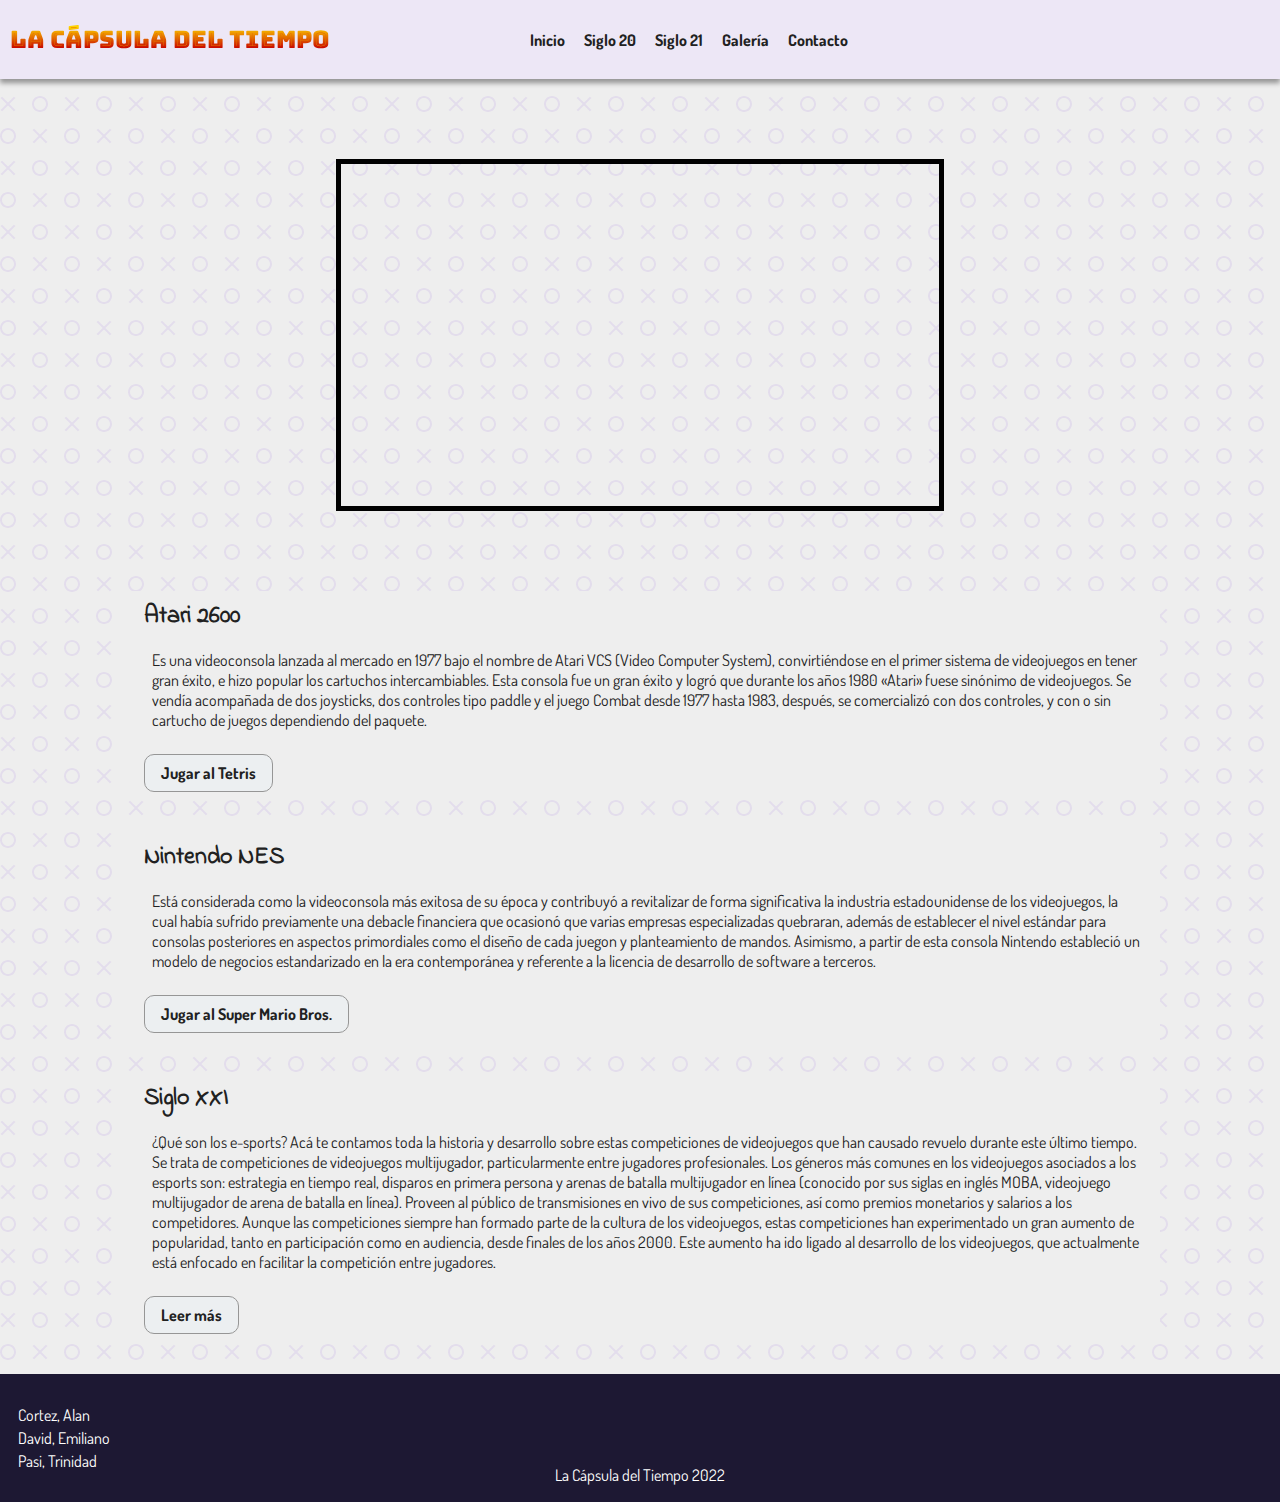
==== index.html @ 13a17578 "Game Overlays" ====
<!DOCTYPE html>
<html lang="es">
  <head>
    <meta charset="UTF-8">
    <meta http-equiv="X-UA-Compatible" content="IE=edge">
    <meta name="viewport" content="width=device-width, initial-scale=1.0">
    <title id="title">La cápsula del tiempo</title>
    <link rel="icon" href="img/freepik-al17.png" type="image/png" sizes="16x16">
    <!--CSS-->
    <link rel="stylesheet" href="style.css">
    <!--Google Fonts-->
    <link rel="preconnect" href="https://fonts.googleapis.com">
    <link rel="preconnect" href="https://fonts.gstatic.com" crossorigin>
    <link href="https://fonts.googleapis.com/css2?family=Bungee+Spice&family=Dosis&family=Indie+Flower&display=swap" rel="stylesheet">
    <!--Font Awesome-->
    <link rel="stylesheet" href="https://cdnjs.cloudflare.com/ajax/libs/font-awesome/6.2.0/css/all.min.css" integrity="sha512-xh6O/CkQoPOWDdYTDqeRdPCVd1SpvCA9XXcUnZS2FmJNp1coAFzvtCN9BmamE+4aHK8yyUHUSCcJHgXloTyT2A==" crossorigin="anonymous" referrerpolicy="no-referrer" />
  </head>
  <body>
    <!--header-->
    <header id="encabezado">
      <div class="logo">
        <h1>
          <a href="index.html">La cápsula del tiempo</a>
        </h1>
      </div>
      <!--nav-->
      <input type="checkbox" id="menu-check">
      <label id="menu" for="menu-check">
        <span id="menu-abrir">
          <i class="fa-solid fa-bars"></i>
        </span>
        <span id="menu-cerrar">
          <i class="fa-solid fa-skull-crossbones"></i>
        </span>
      </label>
      <nav>
        <ul>
          <li>
            <a href="index.html">Inicio</a>
          </li>
          <li>
            <a href="siglo-20.html">Siglo 20</a>
          </li>
          <li>
            <a href="siglo-21.html">Siglo 21</a>
          </li>
          <li>
            <a href="gallery.html">Galería</a>
          </li>
          <li>
            <a href="contacto.html">Contacto</a>
          </li>
        </ul>
      </nav>
    </header>
    <!--main-->
    <main>
      <header class="showcase">
        <div class="showcase-video">
          <iframe src="https://www.youtube.com/embed/j1XYbI6JcXI" title="La historia de los videojuegos" allowfullscreen></iframe>
        </div>
        <div class="showcase-img">
          <img src="img/consoles/pngwing-NintendoSwitch1a.png" alt="">
        </div>
      </header>
      <section class="stn-nota">
        <div class="nota1">
          <img src="/img/consoles/freepng-Atari2600.png" class="consola" alt="">
          <div>
            <h2>Atari 2600</h2>
            <p>Es una videoconsola lanzada al mercado en 1977 bajo el nombre de Atari VCS (Video Computer System), convirtiéndose en el primer sistema de videojuegos en tener gran éxito, e hizo popular los cartuchos intercambiables. Esta consola fue un gran éxito y logró que durante los años 1980 «Atari» fuese sinónimo de videojuegos. Se vendía acompañada de dos joysticks, dos controles tipo paddle y el juego Combat desde 1977 hasta 1983, después, se comercializó con dos controles, y con o sin cartucho de juegos dependiendo del paquete. </p>
            <a href="nota1.html" class="btn">Jugar al Tetris <i class="fas fa-angle-double-right"></i>
            </a>
          </div>
        </div>
      </section>
      <section class="stn-nota">
        <div class="nota2">
          <img src="/img/consoles/pngwing-NintendoES.png" class="consola" alt="">
          <div>
            <h2>Nintendo NES</h2>
            <p>Está considerada como la videoconsola más exitosa de su época y contribuyó a revitalizar de forma significativa la industria estadounidense de los videojuegos, la cual había sufrido previamente una debacle financiera que ocasionó que varias empresas especializadas quebraran, además de establecer el nivel estándar para consolas posteriores en aspectos primordiales como el diseño de cada juegon y planteamiento de mandos. Asimismo, a partir de esta consola Nintendo estableció un modelo de negocios estandarizado en la era contemporánea y referente a la licencia de desarrollo de software a terceros. </p>
            <a href="nota2.html" class="btn">Jugar al Super Mario Bros. <i class="fas fa-angle-double-right"></i>
            </a>
          </div>
        </div>
      </section>
      <section class="stn-nota">
        <div class="nota3">
          <img src="/img/consoles/pngwing-Wii.png" class="consola" alt="">
          <div>
            <h2>Siglo XXI</h2>
            <p>¿Qué son los e-sports? Acá te contamos toda la historia y desarrollo sobre estas competiciones de videojuegos que han causado revuelo durante este último tiempo. Se trata de competiciones de videojuegos multijugador, particularmente entre jugadores profesionales. Los géneros más comunes en los videojuegos asociados a los esports son: estrategia en tiempo real, disparos en primera persona y arenas de batalla multijugador en línea (conocido por sus siglas en inglés MOBA, videojuego multijugador de arena de batalla en línea). Proveen al público de transmisiones en vivo de sus competiciones, así como premios monetarios y salarios a los competidores. Aunque las competiciones siempre han formado parte de la cultura de los videojuegos, estas competiciones han experimentado un gran aumento de popularidad, tanto en participación como en audiencia, desde finales de los años 2000. Este aumento ha ido ligado al desarrollo de los videojuegos, que actualmente está enfocado en facilitar la competición entre jugadores.</p>
            <a href="siglo-21.html" class="btn">Leer más <i class="fas fa-angle-double-right"></i>
            </a>
          </div>
        </div>
      </section>
    </main>
    <aside></aside>
    <!--footer-->
    <footer>
      <div class="autores">
        <a href="https://github.com/athekat" target="_blank">Cortez, Alan</a>
        <a href="https://github.com/Emiliano723" target="_blank">David, Emiliano</a>
        <a href="https://github.com/TrinityPasi" target="_blank">Pasi, Trinidad</a>
      </div>
      <div class="footerlogo">
        <a href="index.html">La Cápsula del Tiempo 2022</a>
      </div>
      <div class="rrss">
        <span class="icorrss">
          <a href="https://www.facebook.com" target="_blank">
            <i class="fa-brands fa-facebook fa-lg"></i>
          </a>
        </span>
        <span class="icorrss">
          <a href="https://www.instagram.com" target="_blank">
            <i class="fa-brands fa-instagram fa-lg"></i>
          </a>
        </span>
        <span class="icorrss">
          <a href="https://www.twitter.com" target="_blank">
            <i class="fa-brands fa-twitter fa-lg"></i>
          </a>
        </span>
      </div>
    </footer>
  </body>
</html>
---- style.css ----
* {
    box-sizing: border-box;
  }
  :root {
    --color-bg: #eee;
    --color-bg-alt: #eceff1;
    --color-txt: #212121;
    --color-txt-alt: #fff;
    --color-fst: #ede7f6;
    --color-snd: #1d1833;
    --color-trd: #ffa500;
    --color-shad: #969696;
    --font-family-logo: "Bungee Spice", cursive;
    --font-family-fst: "Dosis", sans-serif;
    --font-family-alt: "Indie Flower", cursive;
    --font-bold: 700;
  }
  html {
    font-size: 1rem;
  }
  body {
    background-color: var(--color-bg);
    background-image: url("data:image/svg+xml,%3Csvg width='64' height='64' viewBox='0 0 64 64' xmlns='http://www.w3.org/2000/svg'%3E%3Cpath d='M8 16c4.418 0 8-3.582 8-8s-3.582-8-8-8-8 3.582-8 8 3.582 8 8 8zm0-2c3.314 0 6-2.686 6-6s-2.686-6-6-6-6 2.686-6 6 2.686 6 6 6zm33.414-6l5.95-5.95L45.95.636 40 6.586 34.05.636 32.636 2.05 38.586 8l-5.95 5.95 1.414 1.414L40 9.414l5.95 5.95 1.414-1.414L41.414 8zM40 48c4.418 0 8-3.582 8-8s-3.582-8-8-8-8 3.582-8 8 3.582 8 8 8zm0-2c3.314 0 6-2.686 6-6s-2.686-6-6-6-6 2.686-6 6 2.686 6 6 6zM9.414 40l5.95-5.95-1.414-1.414L8 38.586l-5.95-5.95L.636 34.05 6.586 40l-5.95 5.95 1.414 1.414L8 41.414l5.95 5.95 1.414-1.414L9.414 40z' fill='%23d1c4e9' fill-opacity='0.4' fill-rule='evenodd'/%3E%3C/svg%3E");
    font-family: var(--font-family-fst);
    color: var(--color-txt);
    height: 100%;
    margin: 0;
  }
  main {
    margin: 1rem 5rem 1rem;
    display: flex;
    flex-direction: column;
    min-height: 900px;
  }
  h1 {
    font-family: var(--font-family-logo);
    font-size: 1.5rem;
  }
  h2,
  h3,
  h4 {
    font-family: var(--font-family-alt);
    font-weight: var(--font-bold);
    margin: 0.5rem;
  }
  p {
    font-family: var(--font-family-fst);
    margin: 0.5rem;
    padding: 0.5rem;
  }
  a {
    text-decoration: none;
    margin: 0.1rem;
  }
  #nota {
    font-size: 0.8rem;
    margin: 0.1rem 0 0 0;
    width: 100%;
    display: flex;
  }
  #nota p a {
    color: var(--color-txt);
    font-weight: var(--font-bold);
  }
  
  /*botones de leer más o ver o continuar*/
  .btn {
    margin: 0.5rem;
    padding: 0.5rem 1rem;
    background-color: var(--color-bg-alt);
    font-weight: var(--font-bold);
    color: var(--color-txt);
    border: 1px solid var(--color-shad);
    border-radius: 10px;
    cursor: pointer;
    display: inline-block;
  }
  .btn:hover {
    background-color: var(--color-trd);
  }
  .btn-blanco {
    margin: 0.5rem;
    padding: 0.5rem 1rem;
    background-color: var(--color-txt);
    font-weight: var(--font-bold);
    color: var(--color-txt-alt);
    border: 1px solid var(--color-txt-alt);
    border-radius: 10px;
    cursor: pointer;
    display: inline-block;
  }
  .btn-blanco:hover {
    background-color: var(--color-trd);
  }
  
  /*navegacion*/
  #encabezado {
    background-color: var(--color-fst);
    color: var(--color-txt);
    top: 0;
    width: 100%;
    margin: 0 0 0.5rem 0;
    display: flex;
    justify-content: start;
    min-height: 2rem;
    box-shadow: var(--color-shad) 0 0.3rem 0.3rem;
  }
  #encabezado .logo {
    margin: 0.5rem;
    width: 35%;
    display: flex;
    justify-content: start;
  }
  #encabezado nav {
    margin: 0.5rem;
    width: 60%;
    display: flex;
    place-content: space-between;
  }
  #encabezado nav ul {
    margin: 0.5rem;
    display: flex;
    align-items: center;
    list-style: none;
    font-weight: 700;
  }
  #encabezado nav ul li {
    padding: 0.5rem;
  }
  #encabezado nav ul li a {
    color: var(--color-txt);
  }
  #encabezado nav ul li a:hover {
    border-bottom: 2px solid var(--color-txt);
  }
  #menu,
  #menu-check {
    display: none;
  }
  
  /*footer*/
  footer {
    background-color: var(--color-snd);
    color: var(--color-txt-alt);
    bottom: 0;
    width: 100%;
    margin: 0.5rem 0 0 0;
    padding: 0.5rem;
    min-height: 8rem;
    display: flex;
    justify-content: center;
  }
  footer a {
    color: var(--color-txt-alt);
  }
  footer a:hover {
    color: var(--color-trd);
  }
  .autores {
    width: 33%;
    margin: 0.5rem;
    display: flex;
    justify-content: center;
    flex-direction: column;
  }
  .footerlogo {
    width: 33%;
    margin: 0.5rem;
    display: flex;
    justify-content: center;
    text-align: center;
    align-items: flex-end;
  }
  .rrss {
    width: 33%;
    margin: 0.5rem;
    display: flex;
    justify-content: end;
    align-items: center;
  }
  .icorrss {
    margin: 0.5rem;
  }
  
  /*index*/
  .showcase {
    width: auto;
    margin: 1rem -3rem;
    background-image: url("img/consoles/pngwing-NintendoSwitch1a.png");
    background-repeat: no-repeat;
    background-position: center;
    background-size: contain;
    display: flex;
    justify-content: center;
    align-items: center;
    height: 28rem;
  }
  .showcase2 {
    width: auto;
    margin: 1rem -3rem;
    background-image: url("img/a2600overlay.png");
    background-repeat: no-repeat;
    background-position: center;
    background-size: contain;
    display: flex;
    justify-content: center;
    align-items: center;
    height: 28rem;
  }
  .showcase3 {
    width: auto;
    margin: 1rem -3rem;
    background-image: url("img/nintendonesoverlay.png");
    background-repeat: no-repeat;
    background-position: center;
    background-size: contain;
    display: flex;
    justify-content: center;
    align-items: center;
    height: 28rem;
  }
  .showcase-video iframe {
    border: #000 5px solid;
    top: 100px;
    width: 38rem;
    height: 22rem;
    display: flex;
  }

  .showcase-video2 iframe {
    border: #000 5px solid;
    width: 35em;
    height: 26rem;
    display: flex;
  }
  .showcase-video3 iframe {
    border: #000 4px solid;
    margin-top: -10px;
    width: 35em;
    height: 26rem;
    display: flex;
  }

  .showcase-img {
    display: none;
  }
  .stn-nota {
    margin: 0.5rem;
    display: flex;
  }
  .nota1,
  .nota2,
  .nota3 {
    padding: 0rem 0rem;
    margin: 0.5rem 2rem;
    display: flex;
    justify-content: center;
    background-color: var(--color-bg);
  }
  .nota1:hover,
  .nota2:hover,
  .nota3:hover {
    background-color: var(--color-txt-alt);
    padding: 0rem 2rem;
    margin: 0.5rem 0rem;
    transition: 300ms;
  }
  .nota1:not(hover),
  .nota2:not(hover),
  .nota3:not(hover) {
    padding: 0rem 0rem;
    margin: 0.5rem 2rem;
    transition: 300ms;
  }
  .consola {
    background-color: var(--color-bg-alt);
    box-shadow: var(--color-shad) 0 0.3rem 0.3rem;
    margin: 0.5rem;
    width: auto;
    float: left;
  }
  
  /*galeria*/
  .gallery {
    display: flex;
    justify-content: center;
    flex-wrap: wrap;
  }
  .polaroid {
    background-color: var(--color-txt-alt);
    border-radius: 0.5rem;
    text-align: center;
    margin: 0.5rem;
    padding: 1rem 1rem 1rem;
  }
  .polaroid img {
    background-color: var(--color-bg-alt);
    border-radius: 0.5rem;
    height: 18rem;
    text-align: center;
    margin-left: auto;
    margin-right: auto;
  }
  .polaroid:hover {
    transform: rotate(-5deg);
  }
  
  /*contacto*/
  .contacto{
    display: flex;
    align-items: center;
    justify-content: center;
    margin: 2% 0;
  }
  .polaroidcontacto {
    font-family: 'Gill Sans', 'Gill Sans MT', Calibri, 'Trebuchet MS', sans-serif;
    width: 50%;
    height: 50%;
    background: #ffffff;
    display: inline-block;
    margin: 25px 25px 15px;
    padding: 15px 15px 15px;
    text-decoration: none;
    border-radius: 15px;
    box-shadow: 0 12px 12px 0 rgba(0, 0, 0, .5);
    transition: all .20s linear;
    z-index: 0;
    position: relative;
  }
  /* Contact Form */

  * {
    box-sizing: border-box;
  }
  input[type=text], select, textarea {
    font-family: 'Indie Flower';
    width: 90%;
    padding: 12px;
    border: 1px solid #ccc;
    border-radius: 15px;
    resize: vertical;
  }
  label {
    padding: 12px 12px 12px 0;
    display: inline-block;
  }
  input[type=submit], input[type=reset] {
    font-family: 'Indie Flower';
    font-size: larger;
    background-color: rgb(100,81,173);
    color: white;
    padding: 12px 20px;
    border: none;
    border-radius: 15px;
    cursor: pointer;
    width: 20%;
    margin: 0 10%;
  }
  input[type=submit]:hover, input[type=reset]:hover {
    background-color: rgb(62, 50, 107);
  }
  .containercontact {
    border-radius: 15px;
    background-color: var(--color-fst);
    padding: 15px;
  }
  .col-25 {
    float: left;
    width: 25%;
    margin-top: 6px;
  }
  .col-75 {
    float: left;
    width: 75%;
    margin-top: 6px;
  }
  .row {
    display: flex;
    justify-content: center;
  }
  .aste {
    color: red;
    font-size: 80%;
  }
  .note {
    font-size: 80%;
  }
  /* Clear floats after the columns */
  .row:after {
    content: "";
    display: table;
    clear: both;
  }
  
  
  /*s.xxi*/
  .stn-xxi {
    display: flex;
    flex-direction: column;
    margin: 0.5rem;
    background-color: #eceff1;
    border: 1px solid grey;
    border-radius: 20px;
  } 
  
  .stn-xxi:hover{
    padding: 0 3rem;
    margin: 0.5rem -2.5rem;
    transition: 300ms;
  }
  
  .stn-xxi:not(hover){
    margin: 0.5rem;
    transition: 300ms;
  } 
  
  .stn-xxi img {
    display: flex;
    align-self: center;
    width: min-content;
  }

  .stn-xxi:hover {
    background-color: var(--color-txt-alt);
  }
  
  /*corte medio-ancho*/
  @media only screen and (max-width: 900px) {
    main {
      margin: 0.5rem;
    }
    h1 {
      font-size: 1.1rem;
    }
    /*navegacion*/
    #encabezado {
      display: flex;
      place-content: flex-start;
      align-items: center;
    }
    #encabezado .logo {
      margin: 0.5rem;
      width: 50%;
      display: flex;
      justify-content: start;
    }
    #encabezado nav {
      width: 100%;
      display: inline;
    }
    #encabezado nav ul,
    #encabezado nav ul li {
      display: inline;
    }
  
    .showcase-video iframe {
      width: 35rem;
      height: 20rem;
    }
  
    .showcase {
      margin: 1rem -0.5rem;
    }
    /*Contacto*/
    .polaroidcontacto {
      width: 100%;
      background: #ffffff;
      display: inline-block;
      margin: 25px 25px 15px;
      padding: 15px 15px 15px;
      text-decoration: none;
      border-radius: 15px;
      box-shadow: 0 12px 12px 0 rgba(0, 0, 0, .5);
      transition: all .20s linear;
      z-index: 0;
      position: relative;
 }

    /*footer*/
    .rrss {
      width: 33%;
      margin: 0.5rem;
      display: flex;
      flex-wrap: wrap;
    }
  
    .stn-form {
      display: flex;
      justify-content: center;
      margin: 0.5rem;
      background-image: none;
      background-repeat: no-repeat;
      background-position: right top;
    }
  
    .btn-form {
      margin: 0.5rem;
      padding: 0.5rem 1rem;
      background-color: var(--color-snd);
      font-family: var(--font-family-alt);
      font-size: 1.1rem;
      font-weight: var(--font-bold);
      color: var(--color-txt-alt);
      border: 1px solid var(--color-snd);
      border-radius: 10px;
      cursor: pointer;
      display: inline-block;
      justify-content: center;
    }
  }
  /*corte medio*/
  @media only screen and (max-width: 768px) {
    #encabezado {
      display: flex;
      place-content: space-between;
    }
    #menu-check:not(:checked) ~ nav {
      display: none;
    }
    #menu-check:checked ~ nav {
      display: block;
    }
    #menu {
      display: block;
      color: var(--color-txt);
      font-size: 1.2rem;
      border: 1px var(--color-shad) solid;
      border-radius: 0.5rem;
      margin: 0.5rem;
      padding: 0.5rem;
      position: absolute;
      top: 0.75rem;
      right: 0.75rem;
      z-index: 10;
    }
    #menu:hover {
      color: var(--color-txt-alt);
      background-color: var(--color-shad);
    }
    #menu-cerrar {
      display: none;
    }
    #menu-check:checked ~ label #menu-abrir {
      display: none;
    }
    #menu-check:checked ~ label #menu-cerrar {
      display: block;
    }
    #encabezado nav {
      background-color: var(--color-fst);
      position: absolute;
      z-index: 1;
      top: -0.5rem;
      left: -0.5rem;
      width: 30%;
      height: 100%;
      opacity: 0.9;
    }
    #encabezado nav ul,
    #encabezado nav ul li {
      display: flex;
      flex-direction: column;
      margin: 0.5rem;
    }
  
    /*index*/
    .showcase {
      width: auto;
      margin: 0.5rem -0.5rem;
      background-image: url("img/consoles/pngwing-NintendoSwitch2.png");
      background-repeat: no-repeat;
      background-position: center;
      display: flex;
      justify-content: center;
      align-items: center;
      height: 17rem;
    }
    .showcase-video iframe {
      border: #000 5px solid;
      width: 24rem;
      height: 14rem;
      display: flex;
    }
    .consola {
      display: none;
    }
  }
  
  /*corte chico*/
  @media only screen and (max-width: 500px) {
    h1 {
      font-size: 1rem;
    }
    /*footer*/
    .icorrss {
      margin: 0.2rem;
    }
    /*navegacion*/
    .logo {
      margin: 0.5rem;
      width: 75%;
      display: flex;
      justify-content: start;
    }
  
    /*index*/
    .showcase {
      width: auto;
      margin: 0.5rem;
      background-image: url("img/consoles/pngwing-NintendoSwitch2.png");
      display: flex;
      justify-content: center;
      align-items: center;
      height: 17rem;
    }
    .showcase-video iframe {
      border: #000 5px solid;
      width: 16rem;
      height: 10rem;
      display: flex;
    }
  }
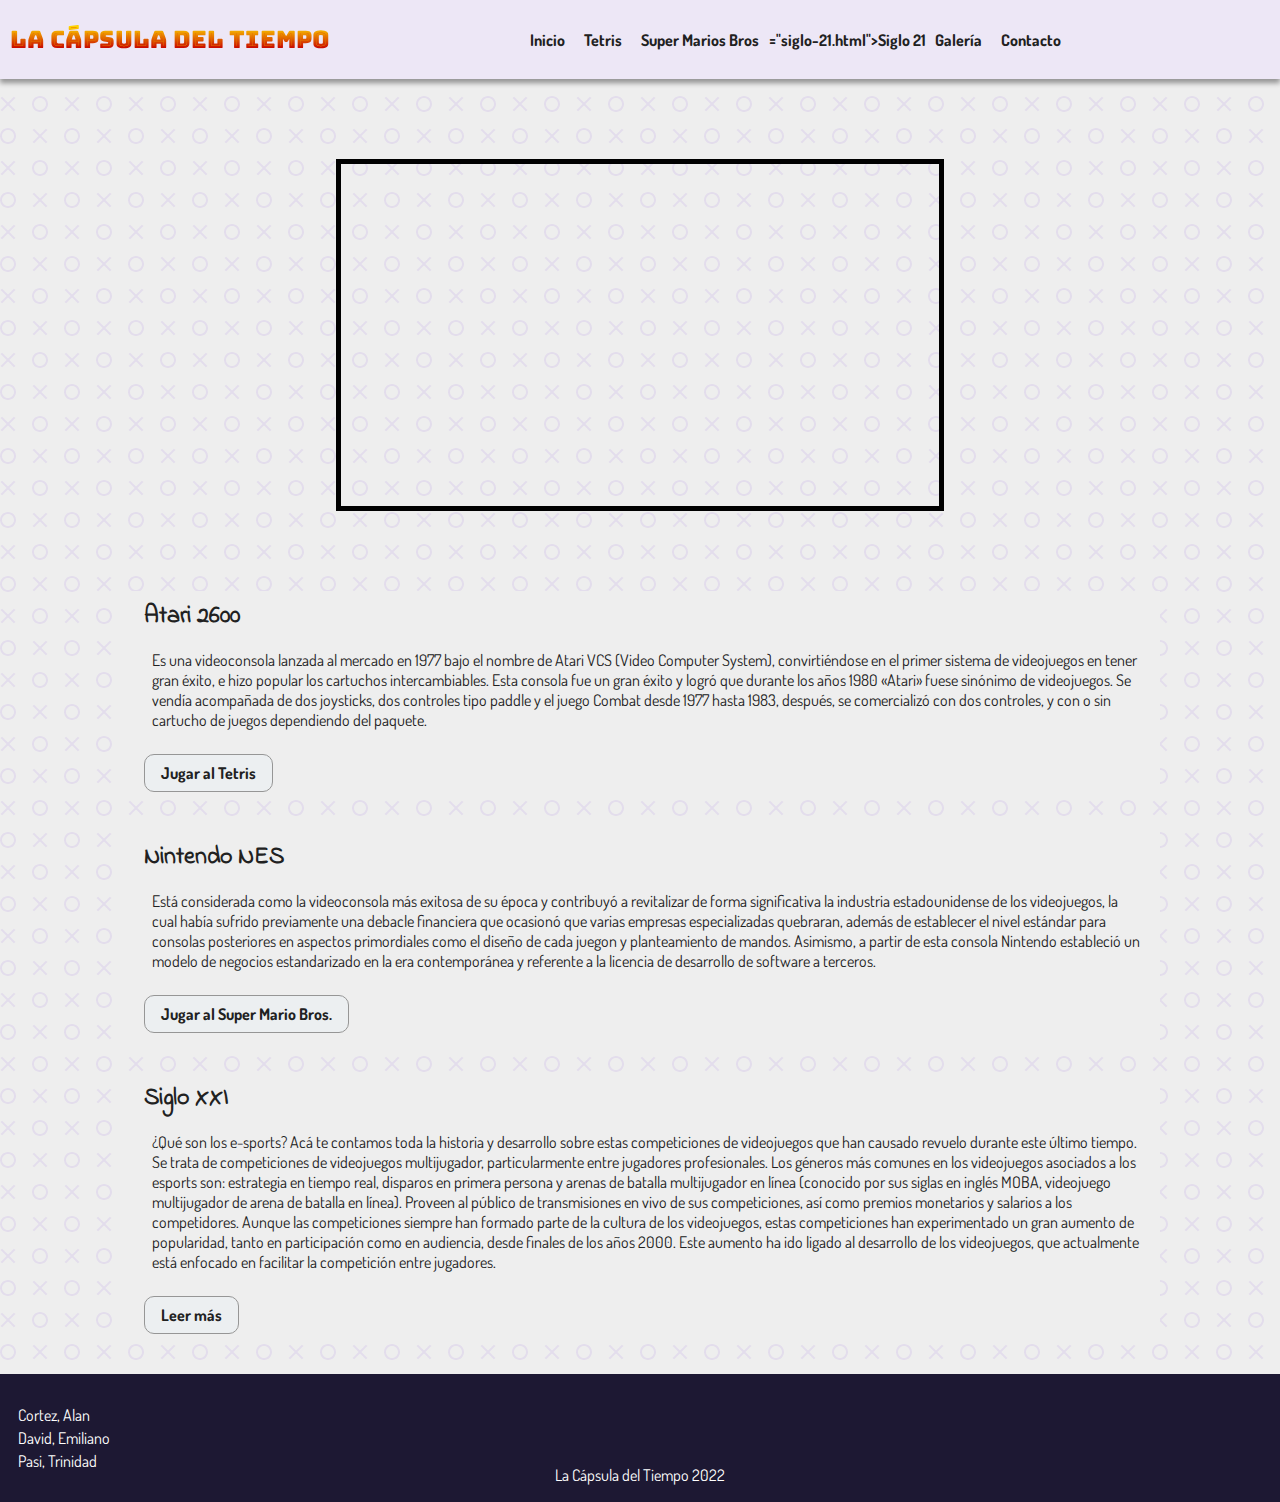
==== commit 6d8460d6: "Update index.html" ====
--- a/index.html
+++ b/index.html
@@ -38,11 +38,9 @@
           <li>
             <a href="index.html">Inicio</a>
           </li>
-          <li>
-            <a href="siglo-20.html">Siglo 20</a>
-          </li>
-          <li>
-            <a href="siglo-21.html">Siglo 21</a>
+
+                <li><a href="nota1.html">Tetris</a></li>
+                <li><a href="nota2.html">Super Marios Bros</a></li>="siglo-21.html">Siglo 21</a>
           </li>
           <li>
             <a href="gallery.html">Galería</a>
@@ -127,4 +125,4 @@
       </div>
     </footer>
   </body>
-</html>+</html>
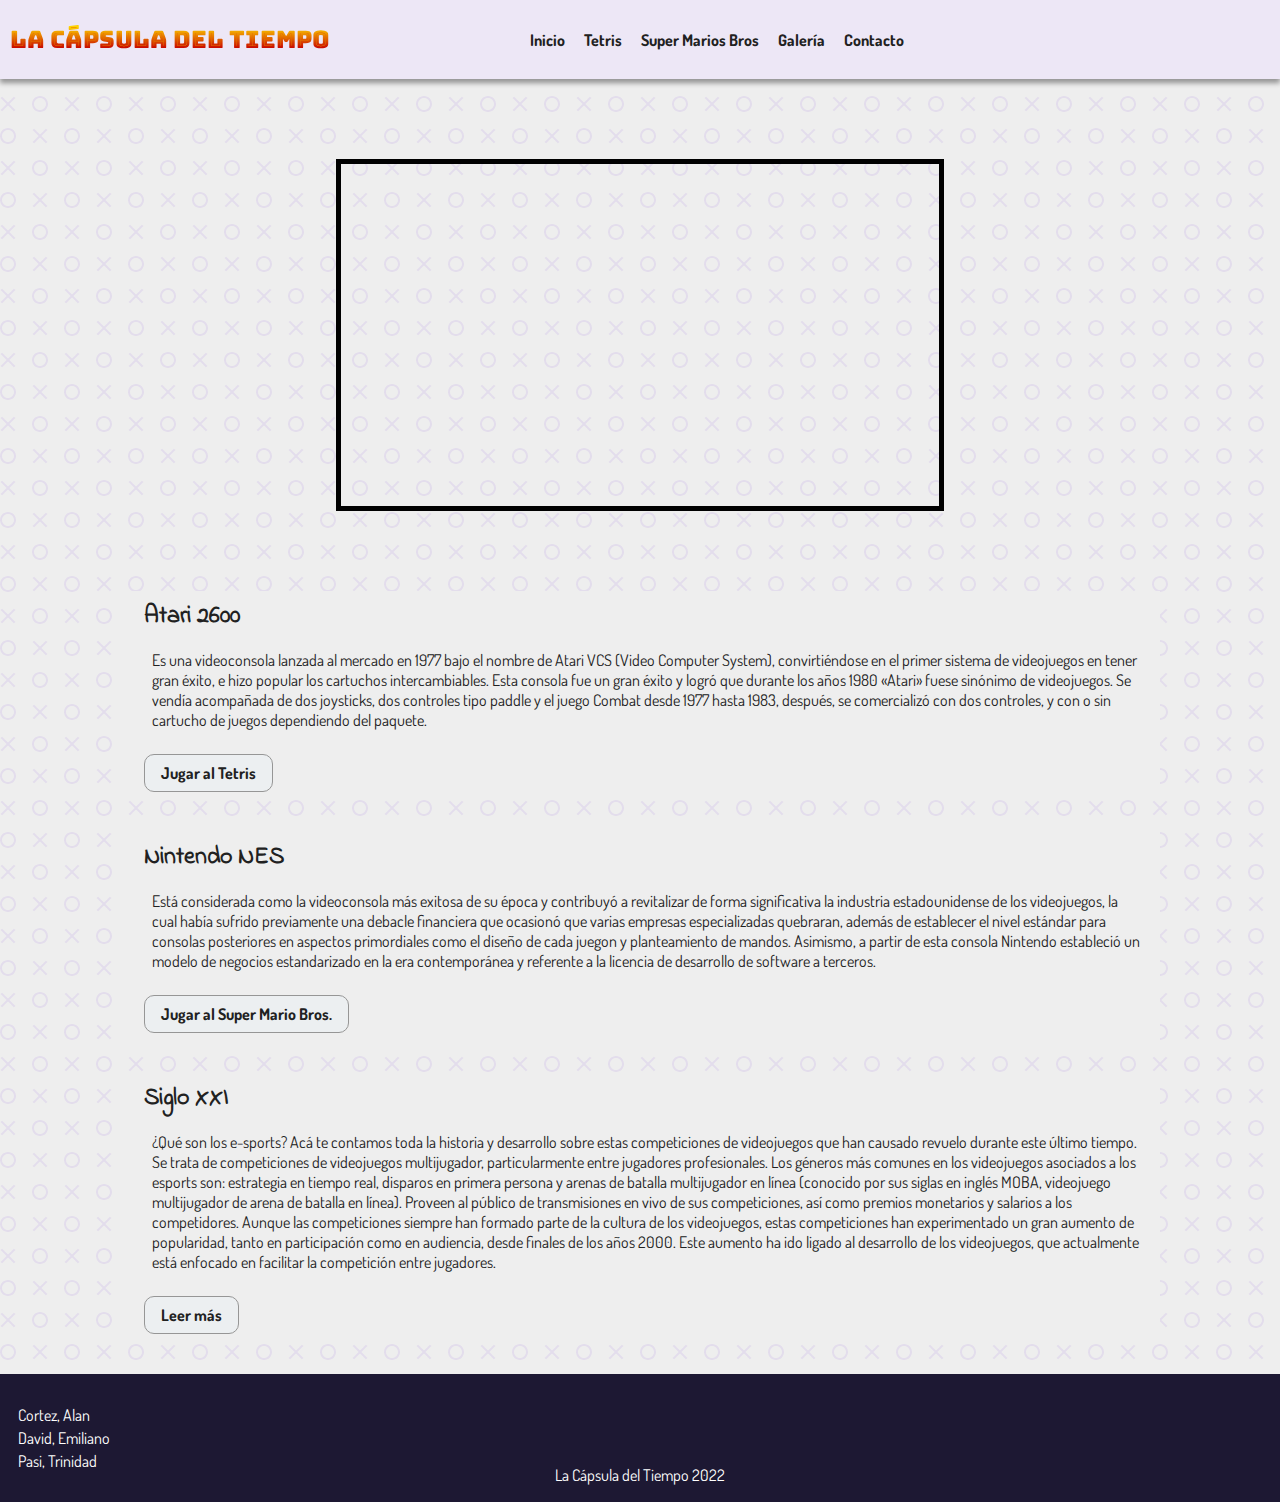
==== commit 08b46e2f: "Update index.html" ====
--- a/index.html
+++ b/index.html
@@ -38,10 +38,8 @@
           <li>
             <a href="index.html">Inicio</a>
           </li>
-
                 <li><a href="nota1.html">Tetris</a></li>
-                <li><a href="nota2.html">Super Marios Bros</a></li>="siglo-21.html">Siglo 21</a>
-          </li>
+                <li><a href="nota2.html">Super Marios Bros</a></li>
           <li>
             <a href="gallery.html">Galería</a>
           </li>
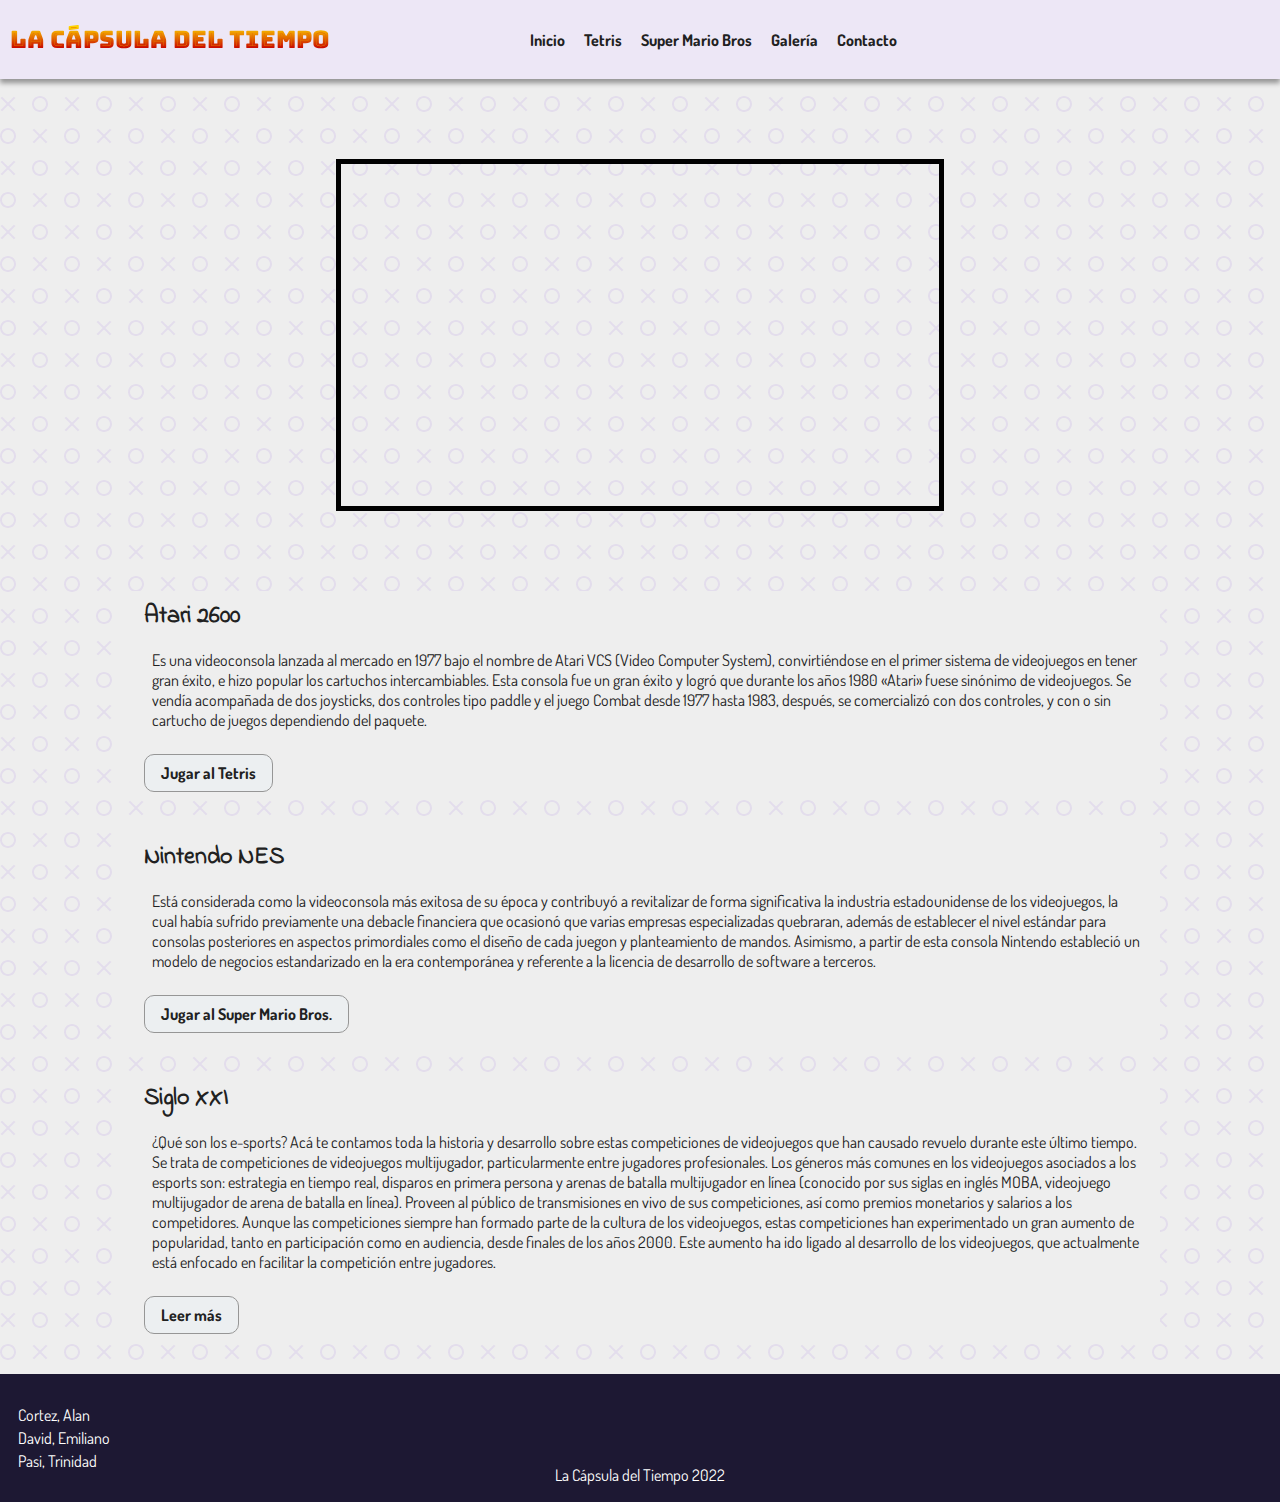
==== commit 5dae05d4: "Update index.html" ====
--- a/index.html
+++ b/index.html
@@ -39,7 +39,7 @@
             <a href="index.html">Inicio</a>
           </li>
                 <li><a href="nota1.html">Tetris</a></li>
-                <li><a href="nota2.html">Super Marios Bros</a></li>
+                <li><a href="nota2.html">Super Mario Bros</a></li>
           <li>
             <a href="gallery.html">Galería</a>
           </li>
